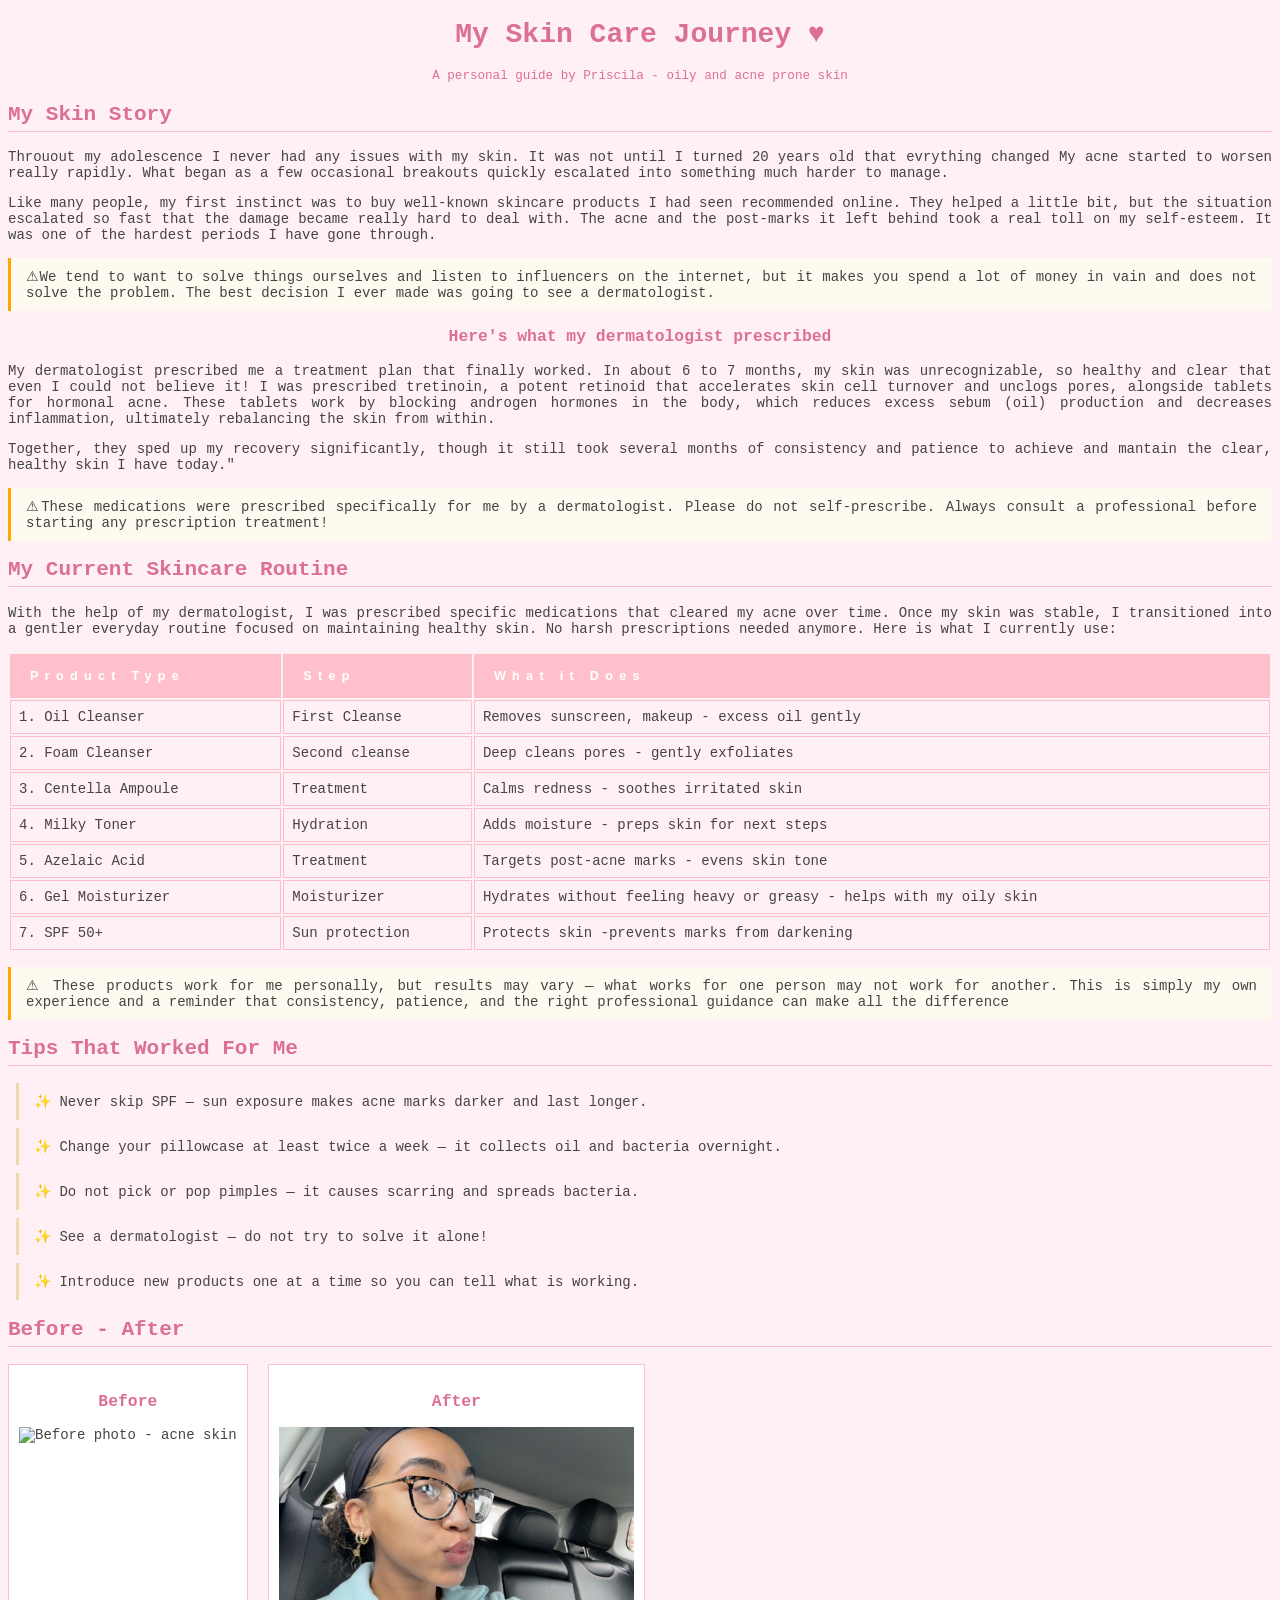
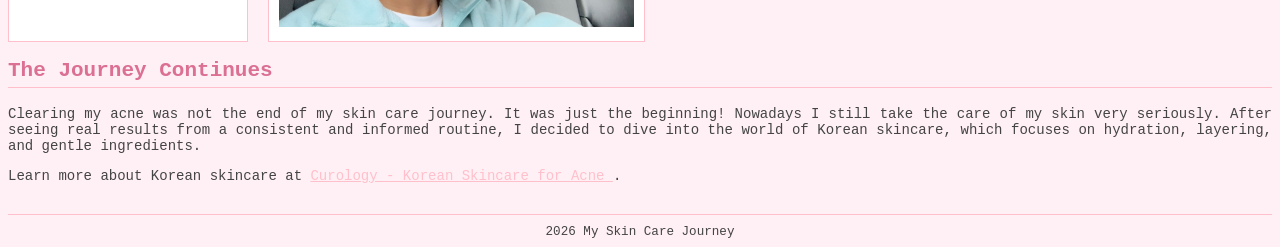
==== Mywebsite 2.html @ c179f7bb "first website" ====
<!--
  File: Mywebsite.html
  GUI Assignment: My Skin Care Journey - First Web Page
  Priscila Machado, UMass Lowell Computer Science
  Copyright (c) 2026 by Priscila Machado. All rights reserved.
  Created: May, 25, 2026
  Description: A personal web page about my skin care journey,
  including my acne experience, prescription treatment, tips,
  and before and after results.
-->


<!DOCTYPE html>
<html lang="en">
  <head>
    <meta charset="utf-8">
    <title>My Skin Care Journey</title>
    <link rel="stylesheet" href="css/style.css"> 
  </head>
  <body>
		<h1>My Skin Care Journey &#x2665; </h1>
        <p id="subtitle"> A personal guide by Priscila - oily and acne prone skin</p>
		<!-- section 1 my skin story -->
		<h2>My Skin Story</h2>
		<p> Throuout my adolescence I never had any issues with my skin. It was not until I turned 20 years old that
            evrything changed  My acne started to worsen really rapidly. What began as a few occasional breakouts 
            quickly escalated into something much harder to manage.</p>

        <p> Like many people, my first instinct was to buy well-known skincare products I had seen recommended online.
            They helped a little bit, but the situation escalated so fast that the damage became really hard to deal with.
            The acne and the post-marks it left behind took a real toll on my self-esteem. It was one of the hardest periods
            I have gone through.</p>

        <p class="warning"> &#x26A0;We tend to want to solve things ourselves and listen to influencers on the internet, but it makes you spend a lot 
            of money in vain and does not solve the problem. The best decision I ever made was going to see a dermatologist. </p>

        <!--  Prescription note and current routine table -->
        <h3> Here's what my dermatologist prescribed </h3>
        <p> My dermatologist prescribed me a treatment plan that finally worked. In about
            6 to 7 months, my skin was unrecognizable, so healthy and clear that even
            I could not believe it! I was prescribed tretinoin, a potent retinoid that 
            accelerates skin cell turnover and unclogs pores, alongside tablets for 
            hormonal acne. These tablets work by blocking androgen hormones in the body,
            which reduces excess sebum (oil) production and decreases inflammation, ultimately 
            rebalancing the skin from within.</p>

        <p> Together, they sped up my recovery significantly, though it still took several
            months of consistency and patience to achieve and mantain the clear, healthy 
            skin I have today."</p>

        <p class="warning">&#x26A0;These medications were prescribed specifically for me by a dermatologist.
      Please do not self-prescribe. Always consult a professional before starting
      any prescription treatment! </p>

      <!-- Section 2: Prescription note and current routine table -->
		<h2> My Current Skincare Routine</h2>
		<p> With the help of my dermatologist, I was prescribed specific medications that
            cleared my acne over time. Once my skin was stable, I transitioned into a gentler
            everyday routine focused on maintaining healthy skin. No harsh
            prescriptions needed anymore. Here is what I currently use:</p>

        <!-- routine table -->
        <table>
            <tr>
                <th>Product Type</th>
                <th>Step</th>
                <th>What it Does</th>

            </tr>
            <tr>
                <td>1. Oil Cleanser</td>
                <td>First Cleanse</td>
                <td>Removes sunscreen, makeup - excess oil gently</td>
            </tr>
            <tr>
                <td>2. Foam Cleanser</td>
                <td>Second cleanse</td>
                <td>Deep cleans pores - gently exfoliates</td>
            </tr>
            <tr>
                 <td>3. Centella Ampoule</td>
                 <td>Treatment</td>
                 <td>Calms redness - soothes irritated skin</td>
            </tr>
            <tr>
                <td>4. Milky Toner</td>
                <td>Hydration</td>
                <td>Adds moisture - preps skin for next steps</td>
            </tr>
            <tr>
                <td>5. Azelaic Acid</td>
                <td>Treatment</td>
                <td>Targets post-acne marks - evens skin tone</td>
            </tr>
            <tr>
                <td>6. Gel Moisturizer</td>
                <td>Moisturizer</td>
                <td>Hydrates without feeling heavy or greasy - helps with my oily skin</td>
            </tr>
            <tr>
                <td>7. SPF 50+</td>
                <td>Sun protection</td>
                <td>Protects skin -prevents marks from darkening</td>
            </tr>


        </table>
        <p class="warning">&#x26A0; These products work for me personally, but results may vary — what works for one 
            person may not work for another. This is simply my own experience and a reminder that 
            consistency, patience, and the right professional guidance can make all the difference</p>

        <h2> Tips That Worked For Me</h2>
        <p class="tip">&#x2728; Never skip SPF &mdash; sun exposure makes acne marks darker and last longer.</p>
        <p class="tip">&#x2728; Change your pillowcase at least twice a week &mdash; it collects oil and bacteria overnight.</p>
        <p class="tip">&#x2728; Do not pick or pop pimples &mdash; it causes scarring and spreads bacteria.</p>
        <p class="tip">&#x2728; See a dermatologist &mdash; do not try to solve it alone!</p>
        <p class="tip">&#x2728; Introduce new products one at a time so you can tell what is working.</p>

        <h2> Before - After </h2>

        <div id="before-after">
            <div class="ba-box">
                <h3>Before</h3>
                <!-- The before skin care photo-->
                 <img src="images/before.jpg" alt="Before photo - acne skin" />
            </div>
            <div class="ba-box">
                <h3>After </h3>
                 <!-- The after skin care photo-->
                <img src="images/after.jpg" alt="After photo - clear skin" />
            </div>
        </div>
        

            <h2> The Journey Continues</h2>
            <p> Clearing my acne was not the end of my skin care journey. It was just the beginning! Nowadays I still 
                take the care of my skin very seriously. After seeing real results from a consistent and informed routine, I 
                decided to dive into the world of Korean skincare, which focuses on hydration, layering, and gentle ingredients.</p>

            <p> Learn more about Korean skincare at
                <a href="https://curology.com/blog/korean-skincare-for-acne-k-beauty-secrets-to-help-banish-breakouts/" target="_blank">
                    Curology -  Korean Skincare for Acne
                 </a>.
            </p>
            <!-- Footer-->
             <div id="footer">
                2026 My Skin Care Journey
             </div>

            
      
	</body>
	<!-- <script src="script.js"></script> -->
</html>
---- css/style.css ----
/*
  File: style.css
  GUI Assignment: My Skin Care Journey - First Web Page
  Priscila Machado, UMass Lowell
  Copyright (c) 2025 by Priscila Machado. All rights reserved.
  Created: May 2025
  Description: External stylesheet for the skin care journey page.
  Controls layout, colors, typography, and table styling.
*/

/*  Body and background  */
body{
    font-family: "Courier New", Courier, monospace;
    background-color: lavenderblush;
    font-size: 14px;
    color: #444
   

}
h1{
    color:palevioletred;
    text-align: center;
}
/* Second heading*/
h2{
    color:palevioletred;
    border-bottom: 1px solid pink;
    padding-bottom: 5px;
    
}
h3{
    color:palevioletred;
    text-align: center;
}
p{
    text-align:justify;
    
}
/* Page subtitle*/
#subtitle {
    text-align: center;
    color:palevioletred;
    font-size: 0.9em;
    margin-bottom: 20px;
    
}
/*warning box*/
.warning{
    background-color:floralwhite;
    border-left: 3px solid orange;
    padding: 10px 15px;
    margin: 15px 0;
}

/* For the table*/

table{
    width: 100%;
    margin: 15px 0;
    
}
th {
    background-color: pink;
    color: white;
    padding: 15px 20px;
    text-align: left;
    letter-spacing: 0.50em;
    font-size: 0.90em;
    font-family:'Gill Sans', 'Gill Sans MT', Calibri, 'Trebuchet MS', sans-serif
}


td{
    padding: 8px;
    border: 0.1px solid pink;
}
.tip{
    background-color: #fff0;
    border-left: 3px solid rgb(238, 217, 177);
    padding: 10px 15px;
    margin: 8px;
    text-align: left;
}

/* Before and after part*/

#before-after{
    display:flex;

    gap: 20px;
    margin: 15px 0;
}

.ba-box{
    
    border: 1px solid pink;
    padding: 10px;
    text-align: center;
    background-color: white;

}
/*Before and after images*/
.ba-box img{
    
    width: 100%;
    height: 200px;
    object-fit: cover;
}

/*links*/
a {
    color:pink;
}

a:hover {
    color: orange;
}

#footer{
    text-align: center;
    margin-top: 30px;
    padding-top: 10px;
    border-top: 1px solid pink;
    font-size: 0.9em;

}
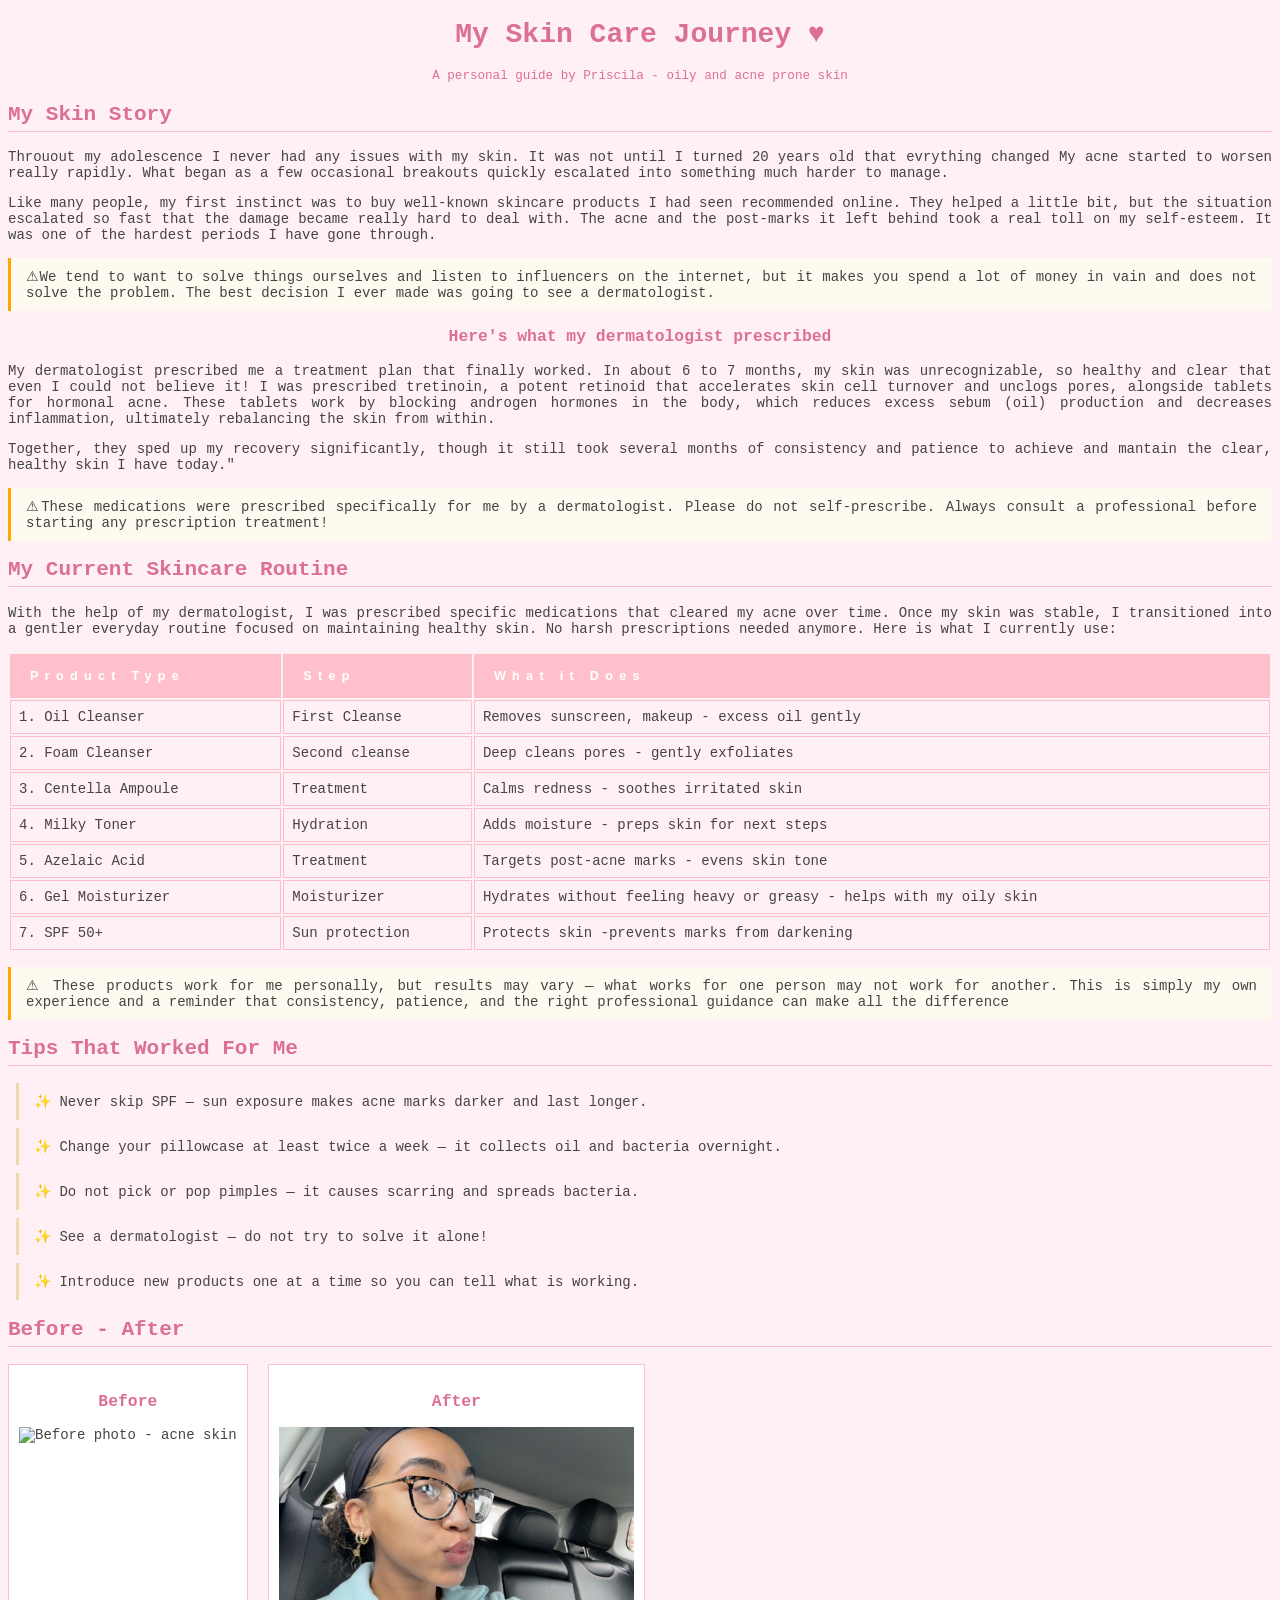
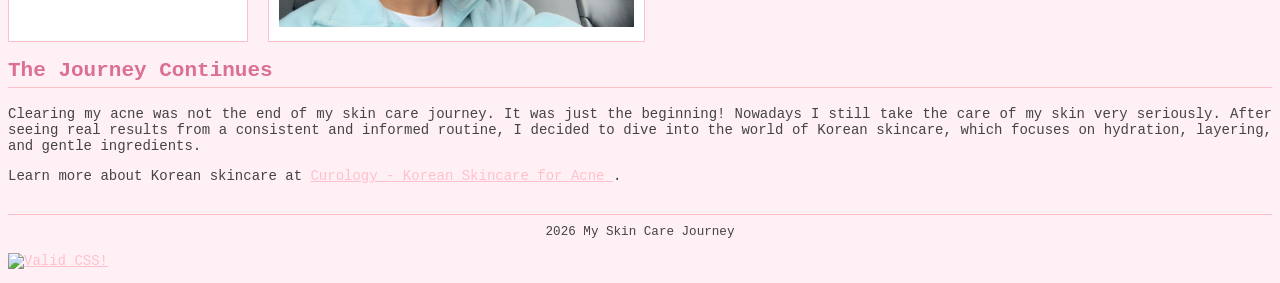
==== commit aeadb8d1: "add css validation badge" ====
--- a/Mywebsite 2.html
+++ b/Mywebsite 2.html
@@ -146,9 +146,14 @@
              <div id="footer">
                 2026 My Skin Care Journey
              </div>
-
-            
-      
+             
+        <p>
+             <a href="https://jigsaw.w3.org/css-validator/check/referer">
+                 <img style="border:0;width:88px;height:31px"
+                  src="https://jigsaw.w3.org/css-validator/images/vcss"
+                  alt="Valid CSS!" />
+    </a>
+</p>
 	</body>
 	<!-- <script src="script.js"></script> -->
 </html>
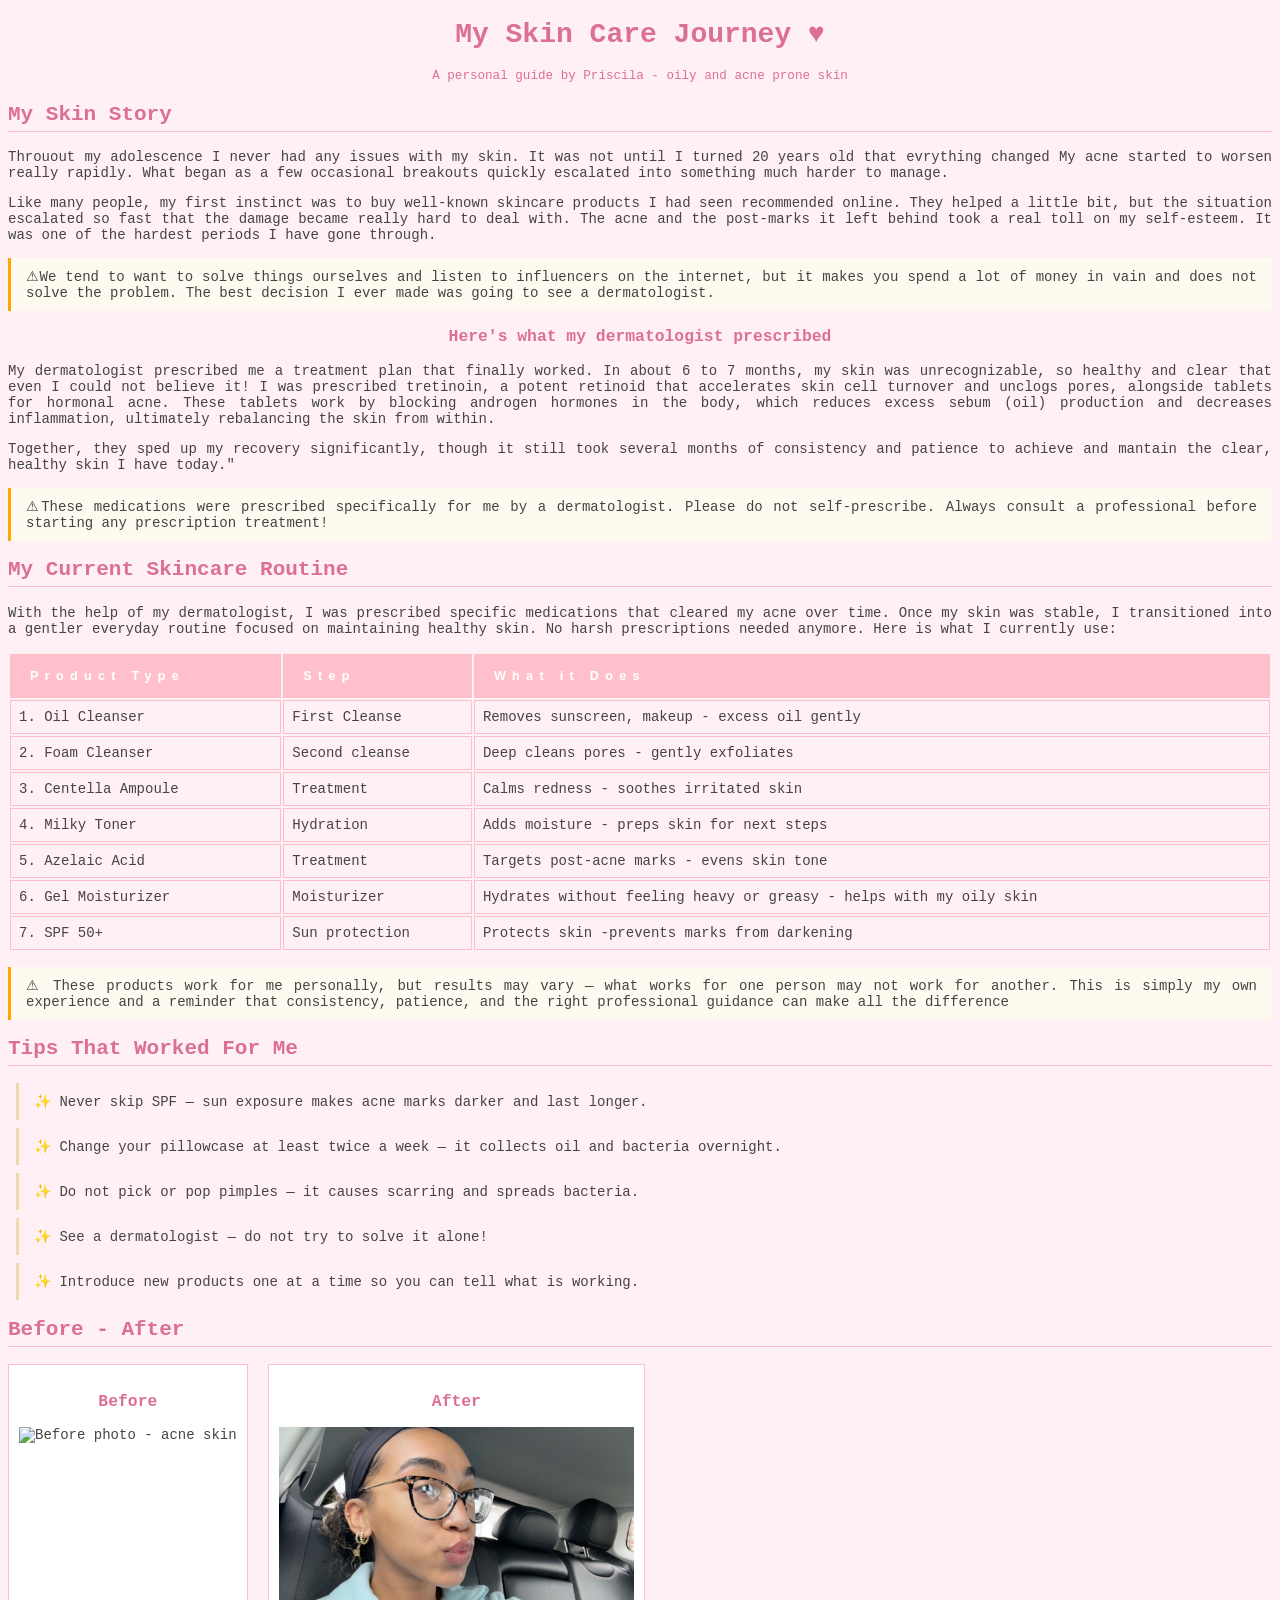
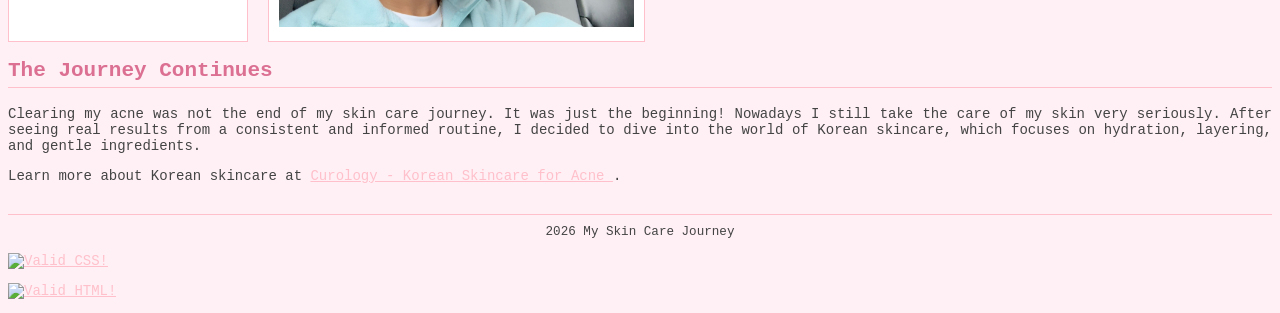
==== commit 91466e49: "add HTML validation badge" ====
--- a/Mywebsite 2.html
+++ b/Mywebsite 2.html
@@ -152,8 +152,18 @@
                  <img style="border:0;width:88px;height:31px"
                   src="https://jigsaw.w3.org/css-validator/images/vcss"
                   alt="Valid CSS!" />
-    </a>
-</p>
+             </a>
+        </p>
+
+
+        <p>
+             <a href="https://validator.w3.org/check/referer">
+                <img style="border:0;width:88px;height:31px"
+                src="https://www.w3.org/Icons/valid-html401-blue"
+                 alt="Valid HTML!" />
+            </a>
+        </p>
+
 	</body>
 	<!-- <script src="script.js"></script> -->
 </html>
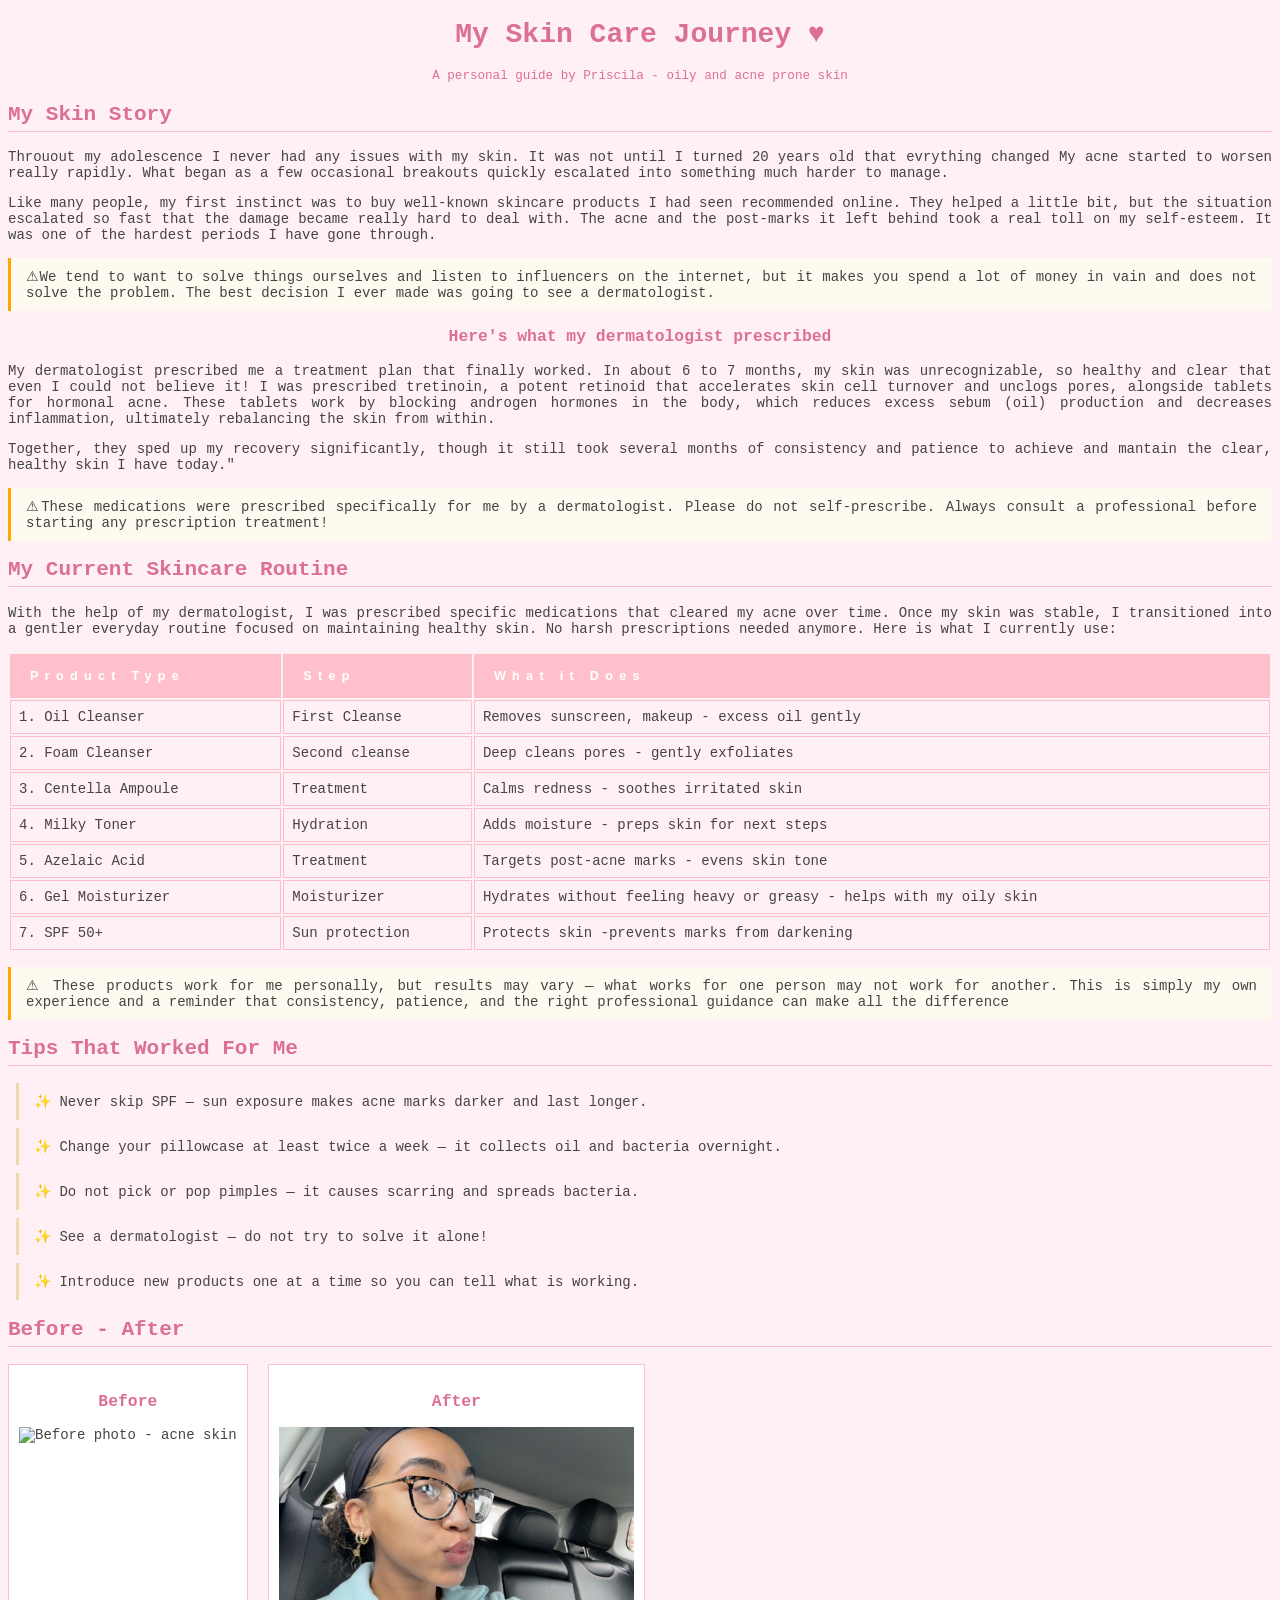
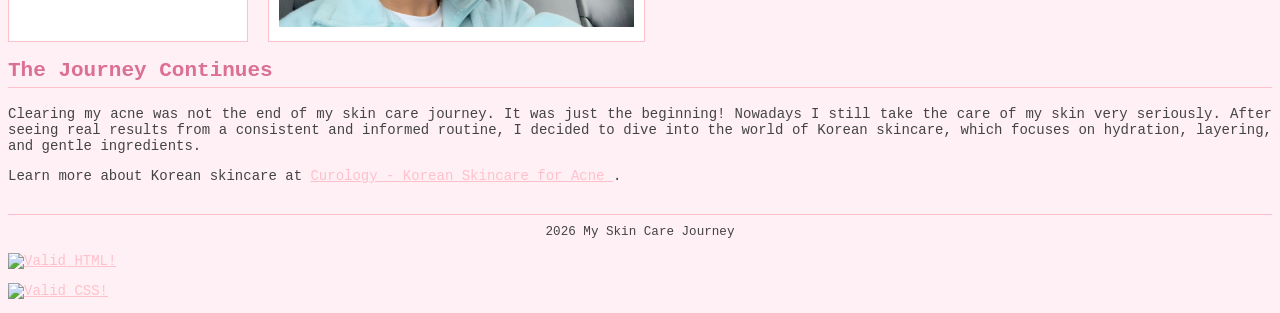
==== commit dc3cc89c: "fix validation links" ====
--- a/Mywebsite 2.html
+++ b/Mywebsite 2.html
@@ -148,23 +148,22 @@
              </div>
              
         <p>
-             <a href="https://jigsaw.w3.org/css-validator/check/referer">
-                 <img style="border:0;width:88px;height:31px"
-                  src="https://jigsaw.w3.org/css-validator/images/vcss"
-                  alt="Valid CSS!" />
+            <a href="https://validator.w3.org/nu/?doc=https://priscilamachado3104.github.io/FirstWebpage/">
+                <img style="border:0;width:88px;height:31px"
+                src="https://www.w3.org/Icons/valid-html401-blue"
+                alt="Valid HTML!" />
+          </a>
+        </p>
+        
+        <p>
+            <a href="https://jigsaw.w3.org/css-validator/validator?uri=https://priscilamachado3104.github.io/FirstWebpage/&profile=css3svg">
+                <img style="border:0;width:88px;height:31px"
+                src="https://jigsaw.w3.org/css-validator/images/vcss"
+                alt="Valid CSS!" />
              </a>
         </p>
 
-
-        <p>
-             <a href="https://validator.w3.org/check/referer">
-                <img style="border:0;width:88px;height:31px"
-                src="https://www.w3.org/Icons/valid-html401-blue"
-                 alt="Valid HTML!" />
-            </a>
-        </p>
-
-	</body>
-	<!-- <script src="script.js"></script> -->
+</body>
+<!-- <script src="script.js"></script> -->
 </html>
 
